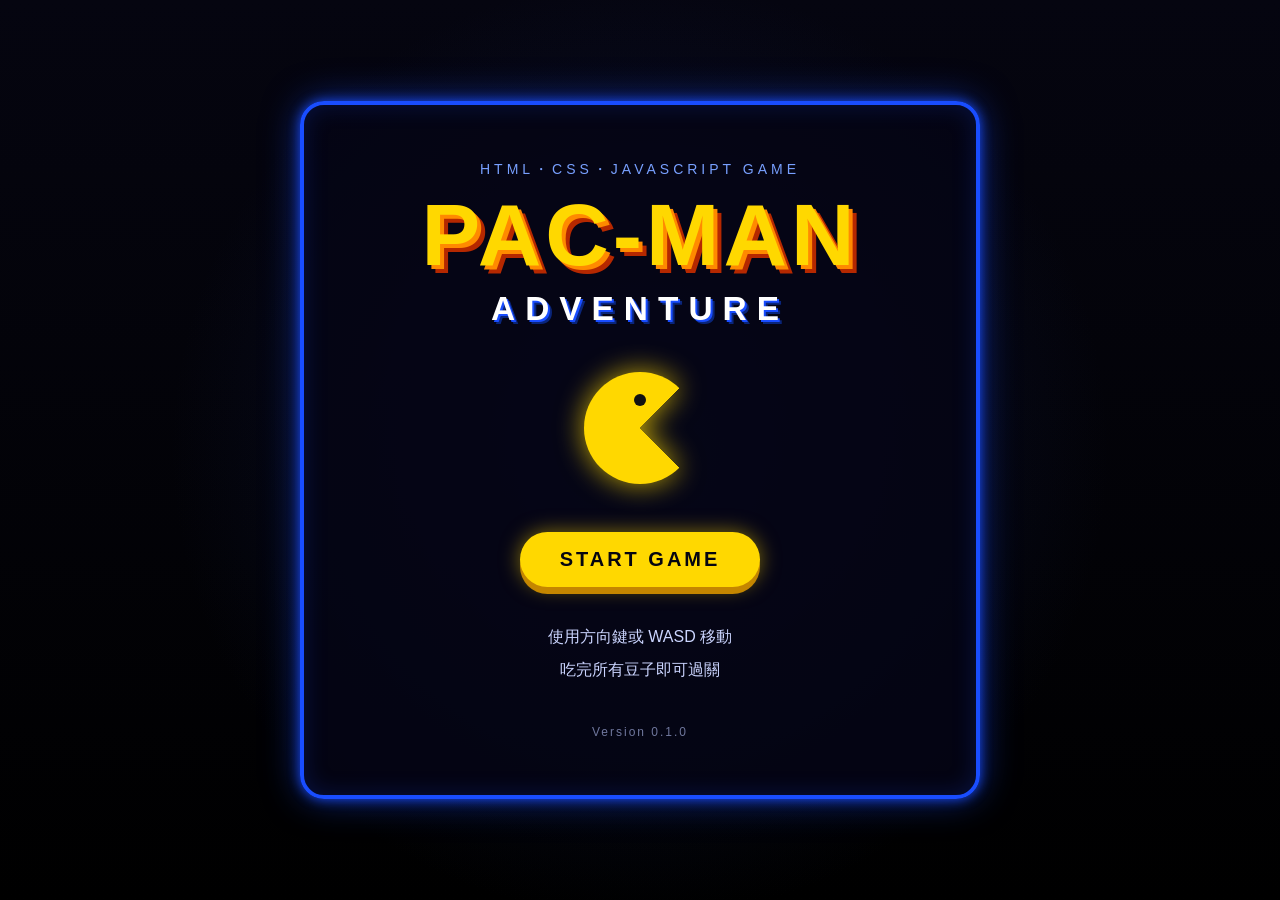
==== index.html @ 4997f2df "feat: build start screen" ====
<!doctype html>
<html lang="zh-Hant">
  <head>
    <meta charset="UTF-8" />

    <meta name="viewport" content="width=device-width, initial-scale=1.0" />

    <meta
      name="description"
      content="使用 HTML、CSS 與 JavaScript 製作的 Pac-Man Adventure 遊戲"
    />

    <title>Pac-Man Adventure</title>

    <link rel="stylesheet" href="./css/style.css" />
  </head>

  <body>
    <main class="start-screen">
      <section class="start-panel">
        <p class="game-label">HTML・CSS・JavaScript Game</p>

        <h1 class="game-title">
          <span>PAC-MAN</span>
          <span class="game-title-sub">ADVENTURE</span>
        </h1>

        <!-- 使用 CSS 畫出 Pac-Man，目前不需要圖片 -->
        <div class="pacman-logo" aria-hidden="true"></div>

        <!-- 目前按鈕只有外觀，之後再使用 JavaScript加入功能 -->
        <button class="start-button" type="button">Start Game</button>

        <div class="instructions">
          <p>使用方向鍵或 WASD 移動</p>
          <p>吃完所有豆子即可過關</p>
        </div>

        <p class="version">Version 0.1.0</p>
      </section>
    </main>

    <!-- main.js 現在可以保持空白，之後才會開始撰寫 -->
    <script src="./js/main.js" defer></script>
  </body>
</html>
---- css/style.css ----
/* ========================================
   基本設定
======================================== */

*,
*::before,
*::after {
  box-sizing: border-box;
}

html {
  font-family: Arial, "Noto Sans TC", sans-serif;
}

body {
  margin: 0;
  min-height: 100vh;
  background-color: #050510;
  color: #ffffff;
}

/* ========================================
   開始畫面
======================================== */

.start-screen {
  min-height: 100vh;

  display: flex;
  justify-content: center;
  align-items: center;

  padding: 24px;

  background-image:
    radial-gradient(circle at center, rgba(25, 45, 120, 0.35), transparent 60%),
    linear-gradient(#050510, #000000);
}

/* ========================================
   遊戲面板
======================================== */

.start-panel {
  width: 100%;
  max-width: 680px;

  padding: 56px 32px;

  text-align: center;

  background-color: rgba(5, 5, 20, 0.9);

  border: 4px solid #194dff;
  border-radius: 24px;

  box-shadow:
    0 0 12px rgba(25, 77, 255, 0.9),
    0 0 36px rgba(25, 77, 255, 0.5),
    inset 0 0 24px rgba(25, 77, 255, 0.2);
}

.game-label {
  margin: 0 0 16px;

  color: #78a0ff;

  font-size: 14px;
  letter-spacing: 4px;
  text-transform: uppercase;
}

/* ========================================
   標題
======================================== */

.game-title {
  margin: 0;

  color: #ffd800;

  font-size: clamp(42px, 10vw, 88px);
  line-height: 0.9;
  letter-spacing: 4px;

  text-shadow:
    4px 4px 0 #ff8a00,
    8px 8px 0 #b52800;
}

.game-title span {
  display: block;
}

.game-title-sub {
  margin-top: 20px;

  color: #ffffff;

  font-size: 0.38em;
  letter-spacing: 10px;

  text-shadow:
    2px 2px 0 #194dff,
    4px 4px 0 #0a257a;
}

/* ========================================
   CSS Pac-Man
======================================== */

.pacman-logo {
  position: relative;

  width: 112px;
  height: 112px;

  margin: 48px auto;

  border-radius: 50%;

  background-image: conic-gradient(
    from 45deg,
    transparent 0deg 90deg,
    #ffd800 90deg 360deg
  );

  filter: drop-shadow(0 0 14px rgba(255, 216, 0, 0.75));

  animation: pacman-mouth 0.45s infinite alternate;
}

/* Pac-Man 的眼睛 */

.pacman-logo::after {
  content: "";

  position: absolute;
  top: 22px;
  left: 50px;

  width: 12px;
  height: 12px;

  background-color: #111111;
  border-radius: 50%;
}

/* ========================================
   開始按鈕
======================================== */

.start-button {
  min-width: 240px;

  padding: 16px 28px;

  color: #050510;
  background-color: #ffd800;

  border: 0;
  border-radius: 999px;

  font: inherit;
  font-size: 20px;
  font-weight: 700;
  letter-spacing: 3px;
  text-transform: uppercase;

  cursor: pointer;

  box-shadow:
    0 7px 0 #c48600,
    0 0 20px rgba(255, 216, 0, 0.5);

  transition:
    transform 0.15s,
    box-shadow 0.15s,
    background-color 0.15s;
}

.start-button:hover {
  background-color: #fff175;

  transform: translateY(-2px);

  box-shadow:
    0 9px 0 #c48600,
    0 0 30px rgba(255, 216, 0, 0.8);
}

.start-button:active {
  transform: translateY(6px);

  box-shadow:
    0 1px 0 #c48600,
    0 0 12px rgba(255, 216, 0, 0.6);
}

.start-button:focus-visible {
  outline: 4px solid #ffffff;
  outline-offset: 6px;
}

/* ========================================
   操作說明
======================================== */

.instructions {
  margin-top: 36px;

  color: #cbd5ff;

  font-size: 16px;
  line-height: 1.8;
}

.instructions p {
  margin: 4px 0;
}

.version {
  margin: 40px 0 0;

  color: #70789e;

  font-size: 12px;
  letter-spacing: 2px;
}

/* ========================================
   動畫
======================================== */

@keyframes pacman-mouth {
  from {
    clip-path: polygon(
      50% 50%,
      100% 15%,
      100% 0,
      0 0,
      0 100%,
      100% 100%,
      100% 85%
    );
  }

  to {
    clip-path: polygon(
      50% 50%,
      100% 42%,
      100% 0,
      0 0,
      0 100%,
      100% 100%,
      100% 58%
    );
  }
}

/* ========================================
   手機版
======================================== */

@media (max-width: 576px) {
  .start-screen {
    padding: 16px;
  }

  .start-panel {
    padding: 40px 20px;

    border-width: 3px;
    border-radius: 18px;
  }

  .game-title-sub {
    letter-spacing: 5px;
  }

  .pacman-logo {
    width: 88px;
    height: 88px;

    margin: 36px auto;
  }

  .pacman-logo::after {
    top: 18px;
    left: 40px;

    width: 10px;
    height: 10px;
  }

  .start-button {
    min-width: 200px;

    padding: 14px 20px;

    font-size: 17px;
  }
}

/* 使用者偏好減少動畫時，停止嘴巴動畫 */

@media (prefers-reduced-motion: reduce) {
  .pacman-logo {
    animation: none;
  }

  .start-button {
    transition: none;
  }
}
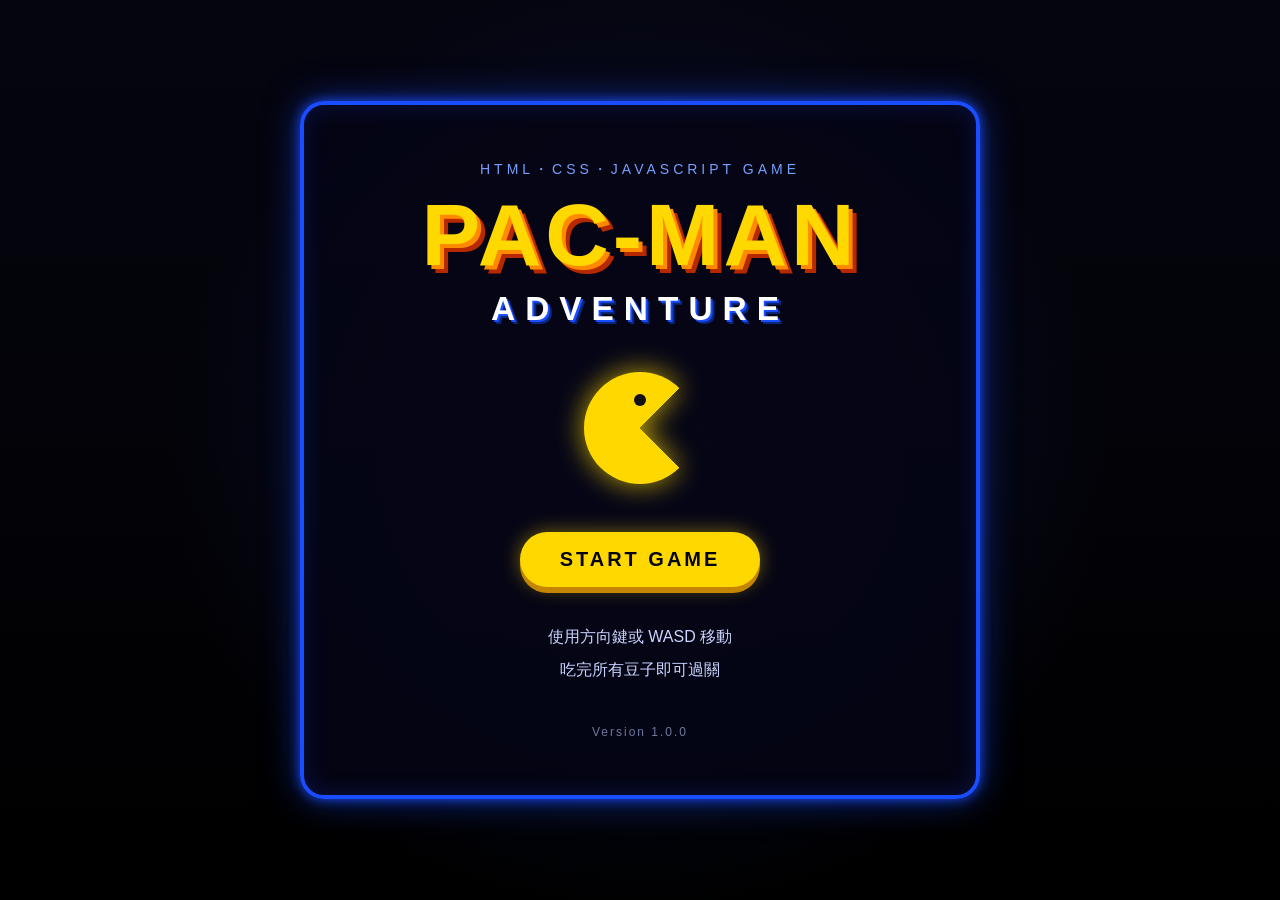
==== commit fca72961: "feat: stabilize playable game" ====
--- a/index.html
+++ b/index.html
@@ -12,6 +12,7 @@
 
     <title>Pac-Man Adventure</title>
 
+    <link rel="icon" href="data:," />
     <link rel="stylesheet" href="./css/style.css" />
   </head>
 
@@ -28,19 +29,16 @@
         <!-- 使用 CSS 畫出 Pac-Man，目前不需要圖片 -->
         <div class="pacman-logo" aria-hidden="true"></div>
 
-        <!-- 目前按鈕只有外觀，之後再使用 JavaScript加入功能 -->
-        <button class="start-button" type="button">Start Game</button>
+        <!-- 進入遊戲頁面時會建立全新的分數、生命與第一關。 -->
+        <a class="start-button" href="./game.html">Start Game</a>
 
         <div class="instructions">
           <p>使用方向鍵或 WASD 移動</p>
           <p>吃完所有豆子即可過關</p>
         </div>
 
-        <p class="version">Version 0.1.0</p>
+        <p class="version">Version 1.0.0</p>
       </section>
     </main>
-
-    <!-- main.js 現在可以保持空白，之後才會開始撰寫 -->
-    <script src="./js/main.js" defer></script>
   </body>
 </html>
--- a/css/style.css
+++ b/css/style.css
@@ -13,10 +13,21 @@
 }
 
 body {
+  min-width: 0;
+  min-height: 100vh;
   margin: 0;
-  min-height: 100vh;
+  overflow-x: hidden;
+  color: #ffffff;
   background-color: #050510;
-  color: #ffffff;
+}
+
+button,
+a {
+  -webkit-tap-highlight-color: transparent;
+}
+
+[hidden] {
+  display: none !important;
 }
 
 /* ========================================
@@ -24,36 +35,24 @@
 ======================================== */
 
 .start-screen {
+  display: flex;
   min-height: 100vh;
-
-  display: flex;
+  padding: 24px;
+  align-items: center;
   justify-content: center;
-  align-items: center;
-
-  padding: 24px;
-
   background-image:
     radial-gradient(circle at center, rgba(25, 45, 120, 0.35), transparent 60%),
     linear-gradient(#050510, #000000);
 }
 
-/* ========================================
-   遊戲面板
-======================================== */
-
 .start-panel {
   width: 100%;
   max-width: 680px;
-
   padding: 56px 32px;
-
   text-align: center;
-
   background-color: rgba(5, 5, 20, 0.9);
-
   border: 4px solid #194dff;
   border-radius: 24px;
-
   box-shadow:
     0 0 12px rgba(25, 77, 255, 0.9),
     0 0 36px rgba(25, 77, 255, 0.5),
@@ -62,27 +61,18 @@
 
 .game-label {
   margin: 0 0 16px;
-
   color: #78a0ff;
-
   font-size: 14px;
   letter-spacing: 4px;
   text-transform: uppercase;
 }
 
-/* ========================================
-   標題
-======================================== */
-
 .game-title {
   margin: 0;
-
   color: #ffd800;
-
   font-size: clamp(42px, 10vw, 88px);
   line-height: 0.9;
   letter-spacing: 4px;
-
   text-shadow:
     4px 4px 0 #ff8a00,
     8px 8px 0 #b52800;
@@ -94,123 +84,96 @@
 
 .game-title-sub {
   margin-top: 20px;
-
   color: #ffffff;
-
   font-size: 0.38em;
   letter-spacing: 10px;
-
   text-shadow:
     2px 2px 0 #194dff,
     4px 4px 0 #0a257a;
 }
 
-/* ========================================
-   CSS Pac-Man
-======================================== */
-
+/* 使用 CSS 畫出首頁 Pac-Man。 */
 .pacman-logo {
   position: relative;
-
   width: 112px;
   height: 112px;
-
   margin: 48px auto;
-
   border-radius: 50%;
-
   background-image: conic-gradient(
     from 45deg,
     transparent 0deg 90deg,
     #ffd800 90deg 360deg
   );
-
   filter: drop-shadow(0 0 14px rgba(255, 216, 0, 0.75));
-
   animation: pacman-mouth 0.45s infinite alternate;
 }
 
-/* Pac-Man 的眼睛 */
-
 .pacman-logo::after {
-  content: "";
-
   position: absolute;
   top: 22px;
   left: 50px;
-
   width: 12px;
   height: 12px;
-
+  content: "";
   background-color: #111111;
   border-radius: 50%;
 }
 
-/* ========================================
-   開始按鈕
-======================================== */
+.start-button,
+.game-button {
+  display: inline-flex;
+  min-width: 210px;
+  padding: 14px 24px;
+  align-items: center;
+  justify-content: center;
+  color: #050510;
+  background-color: #ffd800;
+  border: 0;
+  border-radius: 999px;
+  box-shadow:
+    0 6px 0 #c48600,
+    0 0 20px rgba(255, 216, 0, 0.45);
+  cursor: pointer;
+  font: inherit;
+  font-weight: 700;
+  letter-spacing: 2px;
+  text-decoration: none;
+  transition:
+    transform 0.15s,
+    background-color 0.15s,
+    box-shadow 0.15s;
+}
 
 .start-button {
   min-width: 240px;
-
   padding: 16px 28px;
-
-  color: #050510;
-  background-color: #ffd800;
-
-  border: 0;
-  border-radius: 999px;
-
-  font: inherit;
   font-size: 20px;
-  font-weight: 700;
   letter-spacing: 3px;
   text-transform: uppercase;
-
-  cursor: pointer;
-
-  box-shadow:
-    0 7px 0 #c48600,
-    0 0 20px rgba(255, 216, 0, 0.5);
-
-  transition:
-    transform 0.15s,
-    box-shadow 0.15s,
-    background-color 0.15s;
-}
-
-.start-button:hover {
+}
+
+.start-button:hover,
+.game-button:hover {
   background-color: #fff175;
-
   transform: translateY(-2px);
-
-  box-shadow:
-    0 9px 0 #c48600,
-    0 0 30px rgba(255, 216, 0, 0.8);
-}
-
-.start-button:active {
-  transform: translateY(6px);
-
-  box-shadow:
-    0 1px 0 #c48600,
-    0 0 12px rgba(255, 216, 0, 0.6);
-}
-
-.start-button:focus-visible {
-  outline: 4px solid #ffffff;
-  outline-offset: 6px;
-}
-
-/* ========================================
-   操作說明
-======================================== */
+}
+
+.start-button:active,
+.game-button:active {
+  box-shadow: 0 1px 0 #c48600;
+  transform: translateY(5px);
+}
+
+.start-button:focus-visible,
+.game-button:focus-visible,
+.direction-button:focus-visible {
+  outline: 3px solid #ffffff;
+  outline-offset: 4px;
+}
 
 .instructions {
   margin-top: 36px;
-
   color: #cbd5ff;
-
   font-size: 16px;
   line-height: 1.8;
 }
@@ -221,11 +184,446 @@
 
 .version {
   margin: 40px 0 0;
-
   color: #70789e;
-
   font-size: 12px;
   letter-spacing: 2px;
+}
+
+/* ========================================
+   遊戲主畫面與 HUD
+======================================== */
+
+.game-screen {
+  display: flex;
+  min-height: 100vh;
+  padding: 24px;
+  align-items: center;
+  justify-content: center;
+  overflow-x: hidden;
+  background-image:
+    radial-gradient(circle at top, rgba(255, 216, 0, 0.14), transparent 34%),
+    linear-gradient(#050510, #000000);
+}
+
+.game-board-panel {
+  width: min(100%, 860px);
+  min-width: 0;
+  padding: 24px;
+  background-color: rgba(4, 4, 18, 0.94);
+  border: 4px solid #194dff;
+  border-radius: 22px;
+  box-shadow:
+    0 0 12px rgba(25, 77, 255, 0.85),
+    0 0 32px rgba(25, 77, 255, 0.42),
+    inset 0 0 24px rgba(25, 77, 255, 0.18);
+}
+
+.game-hud {
+  display: flex;
+  padding: 14px 18px;
+  margin-bottom: 18px;
+  align-items: center;
+  justify-content: space-between;
+  gap: 12px;
+  background-color: #02020a;
+  border: 2px solid #194dff;
+  border-radius: 14px;
+}
+
+.hud-item {
+  display: flex;
+  min-width: 0;
+  align-items: center;
+  gap: 8px;
+  color: #ffffff;
+  font-weight: 700;
+  letter-spacing: 1px;
+}
+
+.hud-label {
+  color: #78a0ff;
+  text-transform: uppercase;
+}
+
+.hud-value {
+  color: #ffd800;
+  font-variant-numeric: tabular-nums;
+}
+
+.life-list {
+  display: flex;
+  min-width: 66px;
+  gap: 6px;
+}
+
+.life-dot {
+  width: 18px;
+  height: 18px;
+  background-image: conic-gradient(
+    from 45deg,
+    transparent 0deg 80deg,
+    #ffd800 80deg 360deg
+  );
+  border-radius: 50%;
+}
+
+/* ========================================
+   動態迷宮與道具
+======================================== */
+
+.maze-wrap {
+  position: relative;
+  width: 100%;
+  min-width: 0;
+  padding: 10px;
+  overflow: hidden;
+  background-color: #000000;
+  border: 2px solid #0a257a;
+  border-radius: 16px;
+}
+
+.maze-grid {
+  display: grid;
+  width: min(100%, 720px);
+  max-width: 100%;
+  margin: 0 auto;
+  grid-template-columns: repeat(var(--maze-columns, 15), minmax(0, 1fr));
+}
+
+.maze-cell {
+  position: relative;
+  display: flex;
+  min-width: 0;
+  min-height: 0;
+  aspect-ratio: 1;
+  align-items: center;
+  justify-content: center;
+  background-color: #02020a;
+}
+
+.maze-cell.wall {
+  z-index: 1;
+  background-color: #173dff;
+  box-shadow:
+    inset 0 0 0 1px #78a0ff,
+    inset 0 0 10px rgba(255, 255, 255, 0.22);
+}
+
+.maze-cell.pellet::after,
+.maze-cell.power-pellet::after,
+.maze-cell.fruit::after,
+.maze-cell.portal::after {
+  content: "";
+}
+
+.maze-cell.pellet::after {
+  width: 17%;
+  height: 17%;
+  background-color: #ffe9a6;
+  border-radius: 50%;
+}
+
+.maze-cell.power-pellet::after {
+  width: 40%;
+  height: 40%;
+  background-color: #fff175;
+  border-radius: 50%;
+  box-shadow: 0 0 12px rgba(255, 241, 117, 0.9);
+  animation: power-pulse 0.7s infinite alternate;
+}
+
+.maze-cell.fruit::after {
+  width: 46%;
+  height: 46%;
+  background-color: #ff3b47;
+  border-radius: 50% 50% 46% 46%;
+  box-shadow: 0 -6px 0 -3px #28c76f;
+}
+
+.maze-cell.portal::after {
+  width: 70%;
+  height: 70%;
+  border: 3px solid #7a5cff;
+  border-radius: 50%;
+  box-shadow:
+    0 0 10px rgba(122, 92, 255, 0.95),
+    inset 0 0 10px rgba(122, 92, 255, 0.75);
+}
+
+/* ========================================
+   Pac-Man 與鬼魂
+======================================== */
+
+.maze-pacman {
+  --pacman-rotation: 0deg;
+
+  position: relative;
+  z-index: 3;
+  width: 74%;
+  height: 74%;
+  background-color: #ffd800;
+  border-radius: 50%;
+  /* 動畫停止時仍保留固定嘴巴，避免角色退回完整圓形。 */
+  clip-path: polygon(
+    0 0,
+    100% 0,
+    100% 30%,
+    52% 50%,
+    100% 70%,
+    100% 100%,
+    0 100%
+  );
+  filter: drop-shadow(0 0 7px rgba(255, 216, 0, 0.7));
+  animation: player-mouth 0.28s infinite alternate;
+  transform: rotate(var(--pacman-rotation));
+  transform-origin: center;
+}
+
+.maze-pacman::before {
+  position: absolute;
+  top: 26%;
+  right: 25%;
+  width: 12%;
+  height: 12%;
+  content: "";
+  background-color: #111111;
+  border-radius: 50%;
+}
+
+.maze-pacman.direction-right {
+  --pacman-rotation: 0deg;
+}
+
+.maze-pacman.direction-left {
+  --pacman-rotation: 180deg;
+}
+
+.maze-pacman.direction-up {
+  --pacman-rotation: -90deg;
+}
+
+.maze-pacman.direction-down {
+  --pacman-rotation: 90deg;
+}
+
+/* 受傷時仍保留方向旋轉，並用紅色、縮放和震動強化碰撞感。 */
+.maze-pacman.hurt {
+  z-index: 4;
+  background-color: #ff3b47;
+  filter: drop-shadow(0 0 10px rgba(255, 59, 71, 0.95));
+  animation:
+    player-mouth 0.28s infinite alternate,
+    player-hurt 0.45s ease-out both;
+}
+
+.maze-pacman.invincible {
+  animation:
+    player-mouth 0.28s infinite alternate,
+    invincible-flash 0.22s infinite alternate;
+}
+
+.maze-ghost {
+  position: relative;
+  z-index: 3;
+  width: 70%;
+  height: 74%;
+  background-color: #ff4faf;
+  border-radius: 50% 50% 12% 12%;
+  filter: drop-shadow(0 0 7px currentColor);
+  transition: background-color 0.15s;
+}
+
+.maze-ghost::before {
+  position: absolute;
+  inset: 25% 14% auto;
+  height: 24%;
+  content: "";
+  background-image:
+    radial-gradient(circle at 25% center, #ffffff 0 28%, transparent 30%),
+    radial-gradient(circle at 75% center, #ffffff 0 28%, transparent 30%);
+}
+
+.maze-ghost::after {
+  position: absolute;
+  right: 10%;
+  bottom: -1px;
+  left: 10%;
+  height: 18%;
+  content: "";
+  background-image: linear-gradient(
+    135deg,
+    transparent 0 34%,
+    #02020a 35% 48%,
+    transparent 49%
+  );
+  background-size: 12px 100%;
+}
+
+.ghost-pink {
+  color: #ff4faf;
+  background-color: #ff4faf;
+}
+
+.ghost-red {
+  color: #ff3b47;
+  background-color: #ff3b47;
+}
+
+.ghost-cyan {
+  color: #36e1ff;
+  background-color: #36e1ff;
+}
+
+.ghost-orange {
+  color: #ff9d2e;
+  background-color: #ff9d2e;
+}
+
+.maze-ghost.frightened {
+  color: #789cff;
+  background-color: #244dff;
+  animation: frightened-pulse 0.45s infinite alternate;
+}
+
+/* ========================================
+   狀態視窗與遊戲提示
+======================================== */
+
+.status-overlay {
+  position: absolute;
+  z-index: 10;
+  inset: 0;
+  display: flex;
+  padding: 18px;
+  align-items: center;
+  justify-content: center;
+  overflow-y: auto;
+  background-color: rgba(0, 0, 12, 0.9);
+  backdrop-filter: blur(3px);
+}
+
+.status-card {
+  width: min(100%, 570px);
+  padding: 24px;
+  text-align: center;
+  background-color: #08081d;
+  border: 3px solid #194dff;
+  border-radius: 18px;
+  box-shadow: 0 0 28px rgba(25, 77, 255, 0.65);
+}
+
+.status-card h1 {
+  margin: 0;
+  color: #ffd800;
+  font-size: clamp(28px, 6vw, 48px);
+  letter-spacing: 3px;
+  text-shadow: 3px 3px 0 #b52800;
+}
+
+.status-card p {
+  margin: 16px 0 20px;
+  color: #ffffff;
+  font-size: 18px;
+}
+
+.status-actions {
+  display: flex;
+  flex-wrap: wrap;
+  justify-content: center;
+  gap: 14px;
+}
+
+.game-button.secondary {
+  color: #ffffff;
+  background-color: #173d80;
+  box-shadow: 0 6px 0 #071b54;
+}
+
+.reward-video {
+  width: 100%;
+  margin-top: 24px;
+  aspect-ratio: 16 / 9;
+}
+
+.reward-video iframe {
+  width: 100%;
+  height: 100%;
+  border: 2px solid #ffd800;
+  border-radius: 12px;
+}
+
+.game-notice {
+  min-height: 24px;
+  margin: 16px 0 0;
+  color: #cbd5ff;
+  font-weight: 700;
+  letter-spacing: 1px;
+  text-align: center;
+}
+
+.home-link {
+  display: block;
+  width: fit-content;
+  margin: 18px auto 0;
+  color: #ffd800;
+  font-weight: 700;
+  text-decoration: none;
+}
+
+.home-link:hover,
+.home-link:focus-visible {
+  color: #fff175;
+  text-decoration: underline;
+}
+
+/* ========================================
+   手機方向按鈕
+======================================== */
+
+.mobile-controls {
+  display: none;
+  width: 184px;
+  margin: 16px auto 0;
+  grid-template-columns: repeat(3, 56px);
+  grid-template-rows: repeat(2, 56px);
+  gap: 8px;
+}
+
+.direction-button {
+  color: #ffffff;
+  background-color: #173d80;
+  border: 2px solid #78a0ff;
+  border-radius: 14px;
+  box-shadow: 0 4px 0 #071b54;
+  cursor: pointer;
+  font-size: 22px;
+  touch-action: manipulation;
+  user-select: none;
+}
+
+.direction-button:active {
+  box-shadow: 0 1px 0 #071b54;
+  transform: translateY(3px);
+}
+
+.direction-button.up {
+  grid-column: 2;
+  grid-row: 1;
+}
+
+.direction-button.left {
+  grid-column: 1;
+  grid-row: 2;
+}
+
+.direction-button.down {
+  grid-column: 2;
+  grid-row: 2;
+}
+
+.direction-button.right {
+  grid-column: 3;
+  grid-row: 2;
 }
 
 /* ========================================
@@ -236,31 +634,103 @@
   from {
     clip-path: polygon(
       50% 50%,
-      100% 15%,
+      100% 12%,
       100% 0,
       0 0,
       0 100%,
       100% 100%,
-      100% 85%
+      100% 88%
     );
   }
-
   to {
     clip-path: polygon(
       50% 50%,
-      100% 42%,
+      100% 43%,
       100% 0,
       0 0,
       0 100%,
       100% 100%,
-      100% 58%
+      100% 57%
     );
   }
 }
 
+@keyframes player-mouth {
+  from {
+    clip-path: polygon(
+      0 0,
+      100% 0,
+      100% 10%,
+      52% 50%,
+      100% 90%,
+      100% 100%,
+      0 100%
+    );
+  }
+  to {
+    clip-path: polygon(
+      0 0,
+      100% 0,
+      100% 36%,
+      52% 50%,
+      100% 64%,
+      100% 100%,
+      0 100%
+    );
+  }
+}
+
+@keyframes player-hurt {
+  0% {
+    background-color: #ffd800;
+    transform: rotate(var(--pacman-rotation)) scale(1);
+  }
+  25% {
+    background-color: #ff3b47;
+    transform: rotate(var(--pacman-rotation)) translateX(-7%) scale(1.14);
+  }
+  50% {
+    background-color: #ff6b6b;
+    transform: rotate(var(--pacman-rotation)) translateX(7%) scale(0.88);
+  }
+  75% {
+    background-color: #ff3b47;
+    transform: rotate(var(--pacman-rotation)) translateX(-4%) scale(1.08);
+  }
+  100% {
+    background-color: #ff6b6b;
+    transform: rotate(var(--pacman-rotation)) scale(0.92);
+  }
+}
+
+@keyframes power-pulse {
+  to {
+    opacity: 0.55;
+    transform: scale(0.75);
+  }
+}
+
+@keyframes frightened-pulse {
+  to {
+    background-color: #93a9ff;
+  }
+}
+
+@keyframes invincible-flash {
+  to {
+    opacity: 0.25;
+  }
+}
+
 /* ========================================
-   手機版
+   響應式畫面
 ======================================== */
+
+@media (max-width: 700px), (hover: none) and (pointer: coarse) {
+  .mobile-controls {
+    display: grid;
+  }
+}
 
 @media (max-width: 576px) {
   .start-screen {
@@ -269,7 +739,6 @@
 
   .start-panel {
     padding: 40px 20px;
-
     border-width: 3px;
     border-radius: 18px;
   }
@@ -281,35 +750,90 @@
   .pacman-logo {
     width: 88px;
     height: 88px;
-
     margin: 36px auto;
   }
 
   .pacman-logo::after {
     top: 18px;
     left: 40px;
-
     width: 10px;
     height: 10px;
   }
 
   .start-button {
     min-width: 200px;
-
     padding: 14px 20px;
-
     font-size: 17px;
   }
-}
-
-/* 使用者偏好減少動畫時，停止嘴巴動畫 */
-
+
+  .game-screen {
+    padding: 10px;
+    align-items: flex-start;
+  }
+
+  .game-board-panel {
+    padding: 10px;
+    border-width: 3px;
+    border-radius: 16px;
+  }
+
+  .game-hud {
+    padding: 10px;
+    flex-wrap: wrap;
+    justify-content: center;
+    font-size: 13px;
+  }
+
+  .life-list {
+    min-width: 56px;
+  }
+
+  .life-dot {
+    width: 15px;
+    height: 15px;
+  }
+
+  .maze-wrap {
+    padding: 4px;
+    border-radius: 10px;
+  }
+
+  .maze-cell.wall {
+    box-shadow: inset 0 0 0 1px #78a0ff;
+  }
+
+  .status-overlay {
+    padding: 8px;
+    align-items: flex-start;
+  }
+
+  .status-card {
+    padding: 16px 10px;
+  }
+
+  .game-button {
+    min-width: 180px;
+    padding: 11px 16px;
+    font-size: 14px;
+  }
+
+  .game-notice {
+    margin-top: 12px;
+    font-size: 13px;
+  }
+}
+
+/* 使用者偏好減少動畫時，保留方向變化但停止反覆動畫。 */
 @media (prefers-reduced-motion: reduce) {
-  .pacman-logo {
+  .pacman-logo,
+  .maze-pacman,
+  .maze-ghost.frightened,
+  .maze-cell.power-pellet::after {
     animation: none;
   }
 
-  .start-button {
+  .start-button,
+  .game-button {
     transition: none;
   }
 }
